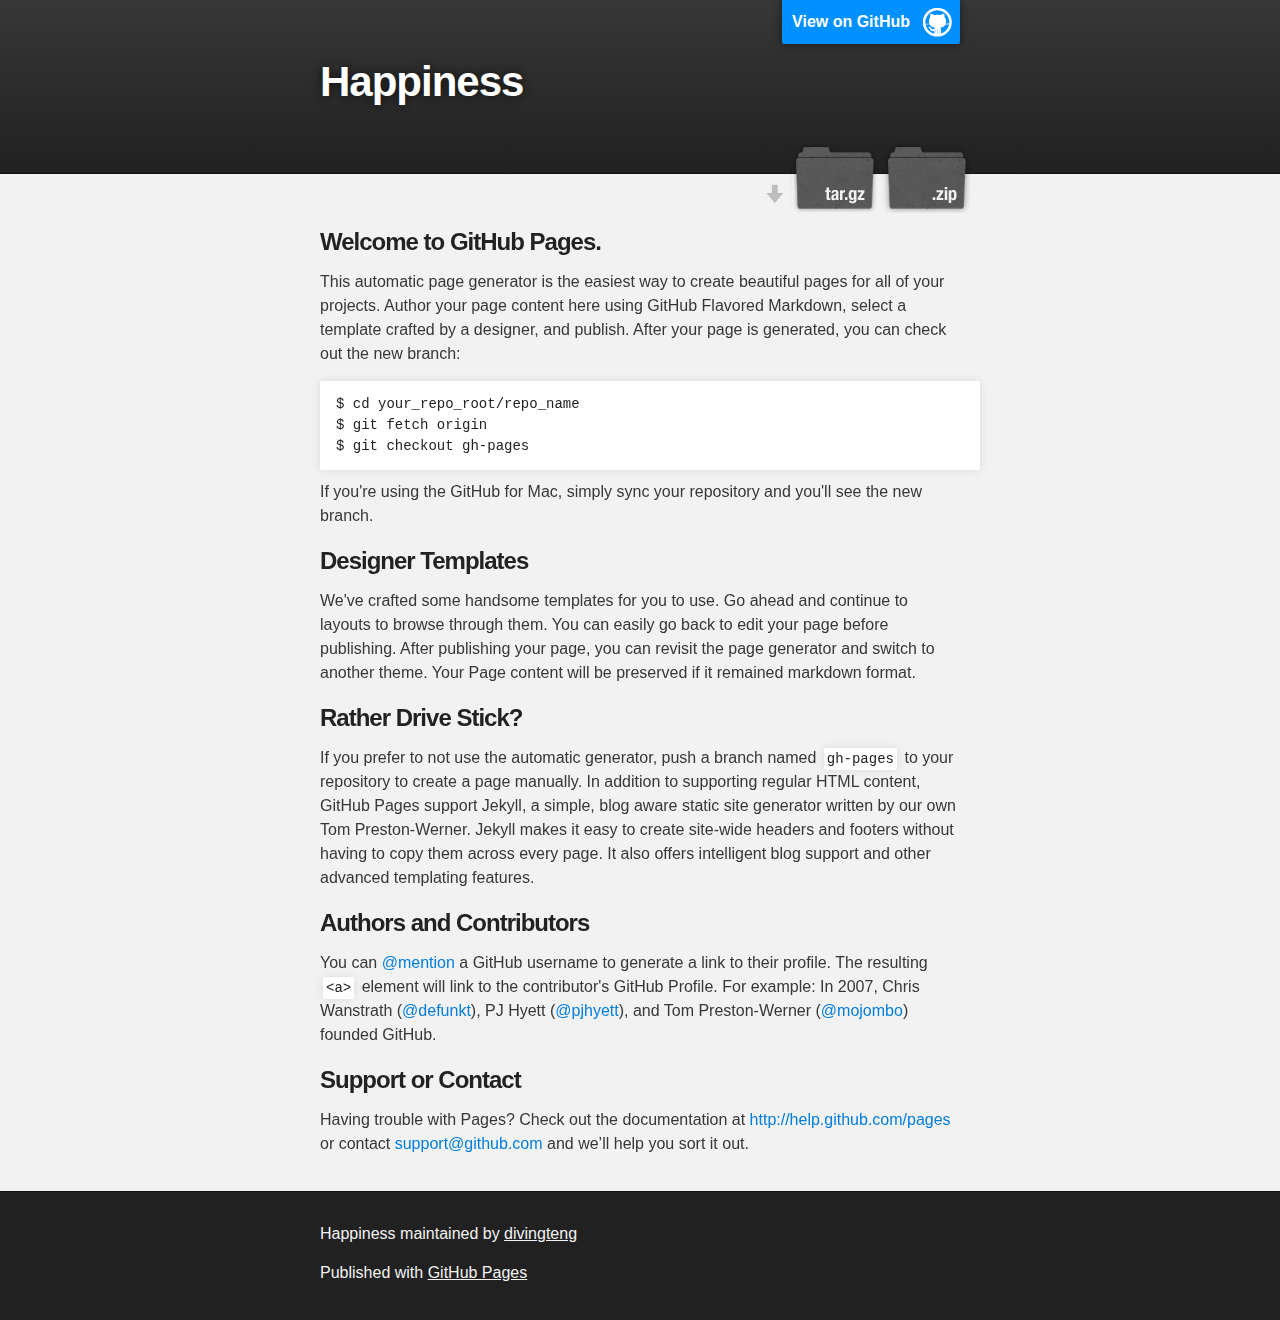
==== index.html @ d36e5a37 "Create gh-pages branch via GitHub" ====
<!DOCTYPE html>
<html>

  <head>
    <meta charset='utf-8' />
    <meta http-equiv="X-UA-Compatible" content="chrome=1" />
    <meta name="description" content="Happiness : " />

    <link rel="stylesheet" type="text/css" media="screen" href="stylesheets/stylesheet.css">

    <title>Happiness</title>
  </head>

  <body>

    <!-- HEADER -->
    <div id="header_wrap" class="outer">
        <header class="inner">
          <a id="forkme_banner" href="https://github.com/divingteng/happiness">View on GitHub</a>

          <h1 id="project_title">Happiness</h1>
          <h2 id="project_tagline"></h2>

            <section id="downloads">
              <a class="zip_download_link" href="https://github.com/divingteng/happiness/zipball/master">Download this project as a .zip file</a>
              <a class="tar_download_link" href="https://github.com/divingteng/happiness/tarball/master">Download this project as a tar.gz file</a>
            </section>
        </header>
    </div>

    <!-- MAIN CONTENT -->
    <div id="main_content_wrap" class="outer">
      <section id="main_content" class="inner">
        <h3>
<a name="welcome-to-github-pages" class="anchor" href="#welcome-to-github-pages"><span class="octicon octicon-link"></span></a>Welcome to GitHub Pages.</h3>

<p>This automatic page generator is the easiest way to create beautiful pages for all of your projects. Author your page content here using GitHub Flavored Markdown, select a template crafted by a designer, and publish. After your page is generated, you can check out the new branch:</p>

<pre><code>$ cd your_repo_root/repo_name
$ git fetch origin
$ git checkout gh-pages
</code></pre>

<p>If you're using the GitHub for Mac, simply sync your repository and you'll see the new branch.</p>

<h3>
<a name="designer-templates" class="anchor" href="#designer-templates"><span class="octicon octicon-link"></span></a>Designer Templates</h3>

<p>We've crafted some handsome templates for you to use. Go ahead and continue to layouts to browse through them. You can easily go back to edit your page before publishing. After publishing your page, you can revisit the page generator and switch to another theme. Your Page content will be preserved if it remained markdown format.</p>

<h3>
<a name="rather-drive-stick" class="anchor" href="#rather-drive-stick"><span class="octicon octicon-link"></span></a>Rather Drive Stick?</h3>

<p>If you prefer to not use the automatic generator, push a branch named <code>gh-pages</code> to your repository to create a page manually. In addition to supporting regular HTML content, GitHub Pages support Jekyll, a simple, blog aware static site generator written by our own Tom Preston-Werner. Jekyll makes it easy to create site-wide headers and footers without having to copy them across every page. It also offers intelligent blog support and other advanced templating features.</p>

<h3>
<a name="authors-and-contributors" class="anchor" href="#authors-and-contributors"><span class="octicon octicon-link"></span></a>Authors and Contributors</h3>

<p>You can <a href="https://github.com/blog/821" class="user-mention">@mention</a> a GitHub username to generate a link to their profile. The resulting <code>&lt;a&gt;</code> element will link to the contributor's GitHub Profile. For example: In 2007, Chris Wanstrath (<a href="https://github.com/defunkt" class="user-mention">@defunkt</a>), PJ Hyett (<a href="https://github.com/pjhyett" class="user-mention">@pjhyett</a>), and Tom Preston-Werner (<a href="https://github.com/mojombo" class="user-mention">@mojombo</a>) founded GitHub.</p>

<h3>
<a name="support-or-contact" class="anchor" href="#support-or-contact"><span class="octicon octicon-link"></span></a>Support or Contact</h3>

<p>Having trouble with Pages? Check out the documentation at <a href="http://help.github.com/pages">http://help.github.com/pages</a> or contact <a href="mailto:support@github.com">support@github.com</a> and we’ll help you sort it out.</p>
      </section>
    </div>

    <!-- FOOTER  -->
    <div id="footer_wrap" class="outer">
      <footer class="inner">
        <p class="copyright">Happiness maintained by <a href="https://github.com/divingteng">divingteng</a></p>
        <p>Published with <a href="http://pages.github.com">GitHub Pages</a></p>
      </footer>
    </div>

    

  </body>
</html>
---- stylesheets/stylesheet.css ----
/*******************************************************************************
Slate Theme for GitHub Pages
by Jason Costello, @jsncostello
*******************************************************************************/

@import url(pygment_trac.css);

/*******************************************************************************
MeyerWeb Reset
*******************************************************************************/

html, body, div, span, applet, object, iframe,
h1, h2, h3, h4, h5, h6, p, blockquote, pre,
a, abbr, acronym, address, big, cite, code,
del, dfn, em, img, ins, kbd, q, s, samp,
small, strike, strong, sub, sup, tt, var,
b, u, i, center,
dl, dt, dd, ol, ul, li,
fieldset, form, label, legend,
table, caption, tbody, tfoot, thead, tr, th, td,
article, aside, canvas, details, embed,
figure, figcaption, footer, header, hgroup,
menu, nav, output, ruby, section, summary,
time, mark, audio, video {
  margin: 0;
  padding: 0;
  border: 0;
  font: inherit;
  vertical-align: baseline;
}

/* HTML5 display-role reset for older browsers */
article, aside, details, figcaption, figure,
footer, header, hgroup, menu, nav, section {
  display: block;
}

ol, ul {
  list-style: none;
}

table {
  border-collapse: collapse;
  border-spacing: 0;
}

/*******************************************************************************
Theme Styles
*******************************************************************************/

body {
  box-sizing: border-box;
  color:#373737;
  background: #212121;
  font-size: 16px;
  font-family: 'Myriad Pro', Calibri, Helvetica, Arial, sans-serif;
  line-height: 1.5;
  -webkit-font-smoothing: antialiased;
}

h1, h2, h3, h4, h5, h6 {
  margin: 10px 0;
  font-weight: 700;
  color:#222222;
  font-family: 'Lucida Grande', 'Calibri', Helvetica, Arial, sans-serif;
  letter-spacing: -1px;
}

h1 {
  font-size: 36px;
  font-weight: 700;
}

h2 {
  padding-bottom: 10px;
  font-size: 32px;
  background: url('../images/bg_hr.png') repeat-x bottom;
}

h3 {
  font-size: 24px;
}

h4 {
  font-size: 21px;
}

h5 {
  font-size: 18px;
}

h6 {
  font-size: 16px;
}

p {
  margin: 10px 0 15px 0;
}

footer p {
  color: #f2f2f2;
}

a {
  text-decoration: none;
  color: #007edf;
  text-shadow: none;

  transition: color 0.5s ease;
  transition: text-shadow 0.5s ease;
  -webkit-transition: color 0.5s ease;
  -webkit-transition: text-shadow 0.5s ease;
  -moz-transition: color 0.5s ease;
  -moz-transition: text-shadow 0.5s ease;
  -o-transition: color 0.5s ease;
  -o-transition: text-shadow 0.5s ease;
  -ms-transition: color 0.5s ease;
  -ms-transition: text-shadow 0.5s ease;
}

a:hover, a:focus {text-decoration: underline;}

footer a {
  color: #F2F2F2;
  text-decoration: underline;
}

em {
  font-style: italic;
}

strong {
  font-weight: bold;
}

img {
  position: relative;
  margin: 0 auto;
  max-width: 739px;
  padding: 5px;
  margin: 10px 0 10px 0;
  border: 1px solid #ebebeb;

  box-shadow: 0 0 5px #ebebeb;
  -webkit-box-shadow: 0 0 5px #ebebeb;
  -moz-box-shadow: 0 0 5px #ebebeb;
  -o-box-shadow: 0 0 5px #ebebeb;
  -ms-box-shadow: 0 0 5px #ebebeb;
}

p img {
  display: inline;
  margin: 0;
  padding: 0;
  vertical-align: middle;
  text-align: center;
  border: none;
}

pre, code {
  width: 100%;
  color: #222;
  background-color: #fff;

  font-family: Monaco, "Bitstream Vera Sans Mono", "Lucida Console", Terminal, monospace;
  font-size: 14px;

  border-radius: 2px;
  -moz-border-radius: 2px;
  -webkit-border-radius: 2px;
}

pre {
  width: 100%;
  padding: 10px;
  box-shadow: 0 0 10px rgba(0,0,0,.1);
  overflow: auto;
}

code {
  padding: 3px;
  margin: 0 3px;
  box-shadow: 0 0 10px rgba(0,0,0,.1);
}

pre code {
  display: block;
  box-shadow: none;
}

blockquote {
  color: #666;
  margin-bottom: 20px;
  padding: 0 0 0 20px;
  border-left: 3px solid #bbb;
}


ul, ol, dl {
  margin-bottom: 15px
}

ul {
  list-style: inside;
  padding-left: 20px;
}

ol {
  list-style: decimal inside;
  padding-left: 20px;
}

dl dt {
  font-weight: bold;
}

dl dd {
  padding-left: 20px;
  font-style: italic;
}

dl p {
  padding-left: 20px;
  font-style: italic;
}

hr {
  height: 1px;
  margin-bottom: 5px;
  border: none;
  background: url('../images/bg_hr.png') repeat-x center;
}

table {
  border: 1px solid #373737;
  margin-bottom: 20px;
  text-align: left;
 }

th {
  font-family: 'Lucida Grande', 'Helvetica Neue', Helvetica, Arial, sans-serif;
  padding: 10px;
  background: #373737;
  color: #fff;
 }

td {
  padding: 10px;
  border: 1px solid #373737;
 }

form {
  background: #f2f2f2;
  padding: 20px;
}

/*******************************************************************************
Full-Width Styles
*******************************************************************************/

.outer {
  width: 100%;
}

.inner {
  position: relative;
  max-width: 640px;
  padding: 20px 10px;
  margin: 0 auto;
}

#forkme_banner {
  display: block;
  position: absolute;
  top:0;
  right: 10px;
  z-index: 10;
  padding: 10px 50px 10px 10px;
  color: #fff;
  background: url('../images/blacktocat.png') #0090ff no-repeat 95% 50%;
  font-weight: 700;
  box-shadow: 0 0 10px rgba(0,0,0,.5);
  border-bottom-left-radius: 2px;
  border-bottom-right-radius: 2px;
}

#header_wrap {
  background: #212121;
  background: -moz-linear-gradient(top, #373737, #212121);
  background: -webkit-linear-gradient(top, #373737, #212121);
  background: -ms-linear-gradient(top, #373737, #212121);
  background: -o-linear-gradient(top, #373737, #212121);
  background: linear-gradient(top, #373737, #212121);
}

#header_wrap .inner {
  padding: 50px 10px 30px 10px;
}

#project_title {
  margin: 0;
  color: #fff;
  font-size: 42px;
  font-weight: 700;
  text-shadow: #111 0px 0px 10px;
}

#project_tagline {
  color: #fff;
  font-size: 24px;
  font-weight: 300;
  background: none;
  text-shadow: #111 0px 0px 10px;
}

#downloads {
  position: absolute;
  width: 210px;
  z-index: 10;
  bottom: -40px;
  right: 0;
  height: 70px;
  background: url('../images/icon_download.png') no-repeat 0% 90%;
}

.zip_download_link {
  display: block;
  float: right;
  width: 90px;
  height:70px;
  text-indent: -5000px;
  overflow: hidden;
  background: url(../images/sprite_download.png) no-repeat bottom left;
}

.tar_download_link {
  display: block;
  float: right;
  width: 90px;
  height:70px;
  text-indent: -5000px;
  overflow: hidden;
  background: url(../images/sprite_download.png) no-repeat bottom right;
  margin-left: 10px;
}

.zip_download_link:hover {
  background: url(../images/sprite_download.png) no-repeat top left;
}

.tar_download_link:hover {
  background: url(../images/sprite_download.png) no-repeat top right;
}

#main_content_wrap {
  background: #f2f2f2;
  border-top: 1px solid #111;
  border-bottom: 1px solid #111;
}

#main_content {
  padding-top: 40px;
}

#footer_wrap {
  background: #212121;
}



/*******************************************************************************
Small Device Styles
*******************************************************************************/

@media screen and (max-width: 480px) {
  body {
    font-size:14px;
  }

  #downloads {
    display: none;
  }

  .inner {
    min-width: 320px;
    max-width: 480px;
  }

  #project_title {
  font-size: 32px;
  }

  h1 {
    font-size: 28px;
  }

  h2 {
    font-size: 24px;
  }

  h3 {
    font-size: 21px;
  }

  h4 {
    font-size: 18px;
  }

  h5 {
    font-size: 14px;
  }

  h6 {
    font-size: 12px;
  }

  code, pre {
    min-width: 320px;
    max-width: 480px;
    font-size: 11px;
  }

}
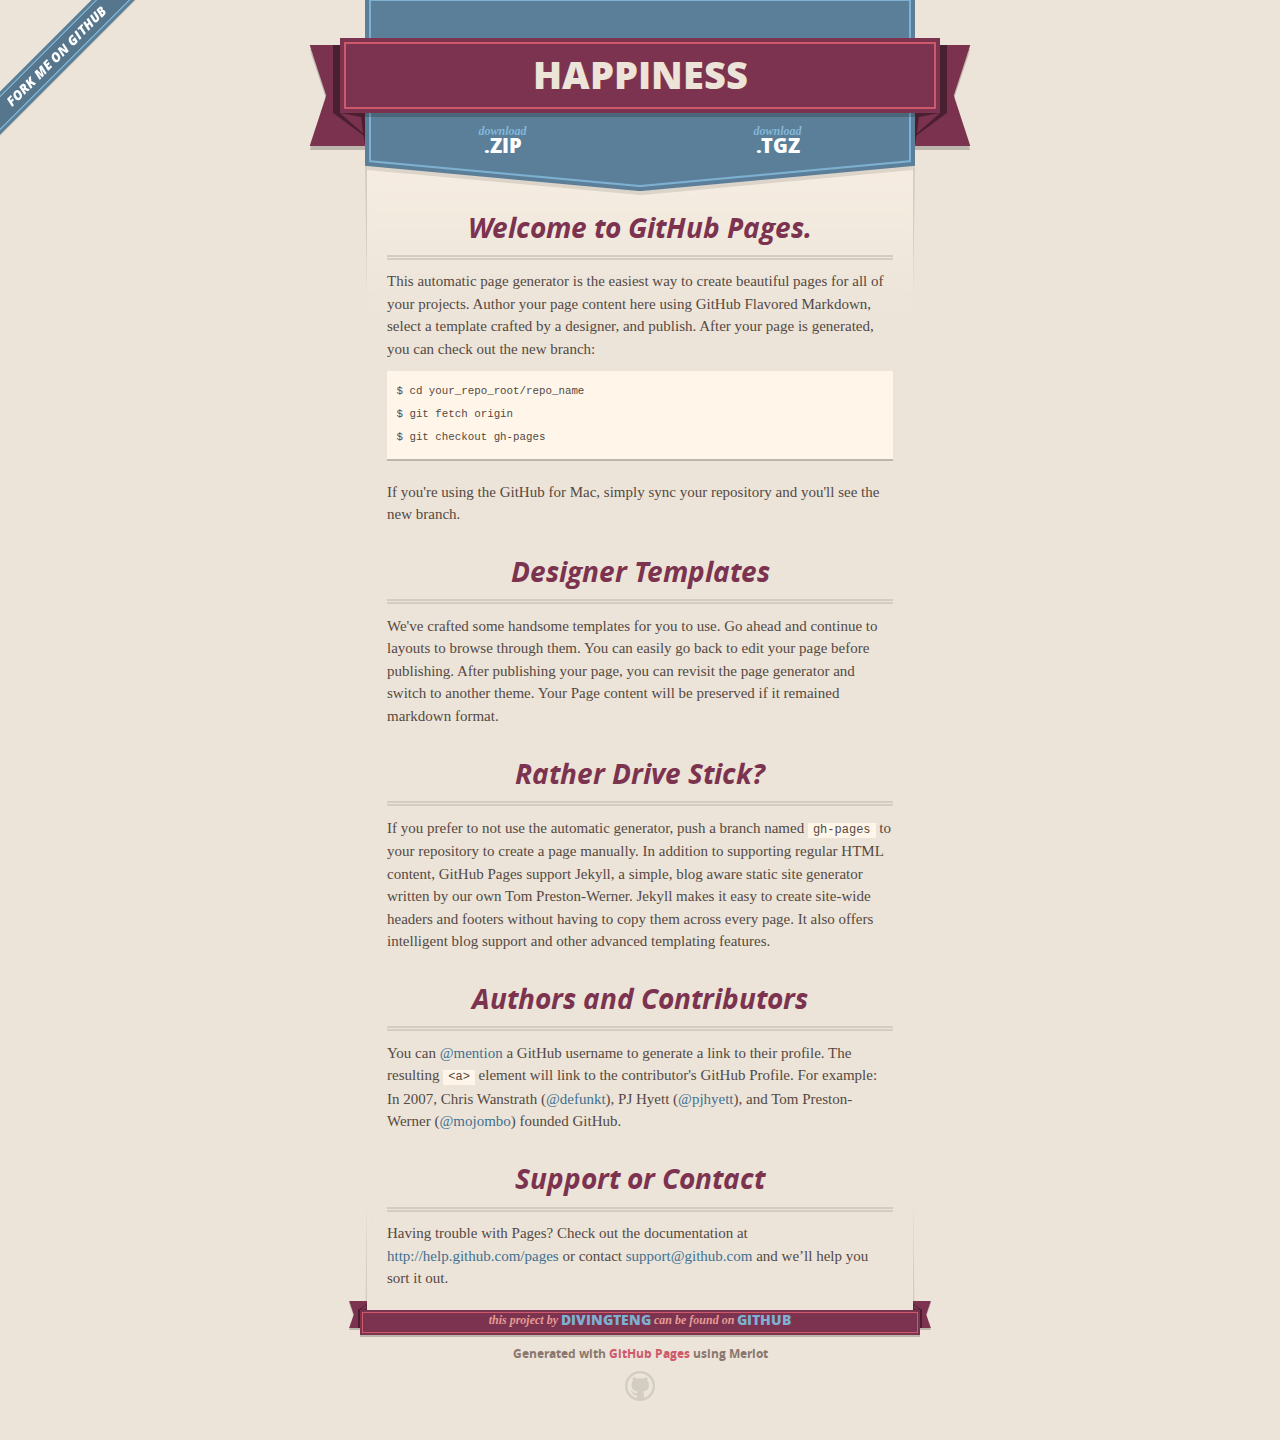
==== commit 4b1b6373: "Create gh-pages branch via GitHub" ====
--- a/index.html
+++ b/index.html
@@ -1,36 +1,51 @@
 <!DOCTYPE html>
 <html>
+  <head>
+    <meta charset='utf-8'>
+    <meta http-equiv="X-UA-Compatible" content="chrome=1">
+    <meta name="viewport" content="width=640" />
 
-  <head>
-    <meta charset='utf-8' />
-    <meta http-equiv="X-UA-Compatible" content="chrome=1" />
-    <meta name="description" content="Happiness : " />
+    <link rel="stylesheet" href="stylesheets/core.css" media="screen"/>
+    <link rel="stylesheet" href="stylesheets/mobile.css" media="handheld, only screen and (max-device-width:640px)"/>
+    <link rel="stylesheet" href="stylesheets/pygment_trac.css"/>
 
-    <link rel="stylesheet" type="text/css" media="screen" href="stylesheets/stylesheet.css">
-
-    <title>Happiness</title>
+    <script type="text/javascript" src="javascripts/modernizr.js"></script>
+    <script type="text/javascript" src="https://ajax.googleapis.com/ajax/libs/jquery/1.7.1/jquery.min.js"></script>
+    <script type="text/javascript" src="javascripts/headsmart.min.js"></script>
+    <script type="text/javascript">
+      $(document).ready(function () {
+        $('#main_content').headsmart()
+      })
+    </script>
+    <title>Happiness by divingteng</title>
   </head>
 
   <body>
+    <a id="forkme_banner" href="https://github.com/divingteng/happiness">View on GitHub</a>
+    <div class="shell">
 
-    <!-- HEADER -->
-    <div id="header_wrap" class="outer">
-        <header class="inner">
-          <a id="forkme_banner" href="https://github.com/divingteng/happiness">View on GitHub</a>
+      <header>
+        <span class="ribbon-outer">
+          <span class="ribbon-inner">
+            <h1>Happiness</h1>
+            <h2></h2>
+          </span>
+          <span class="left-tail"></span>
+          <span class="right-tail"></span>
+        </span>
+      </header>
 
-          <h1 id="project_title">Happiness</h1>
-          <h2 id="project_tagline"></h2>
+      <section id="downloads">
+        <span class="inner">
+          <a href="https://github.com/divingteng/happiness/zipball/master" class="zip"><em>download</em> .ZIP</a><a href="https://github.com/divingteng/happiness/tarball/master" class="tgz"><em>download</em> .TGZ</a>
+        </span>
+      </section>
 
-            <section id="downloads">
-              <a class="zip_download_link" href="https://github.com/divingteng/happiness/zipball/master">Download this project as a .zip file</a>
-              <a class="tar_download_link" href="https://github.com/divingteng/happiness/tarball/master">Download this project as a tar.gz file</a>
-            </section>
-        </header>
-    </div>
 
-    <!-- MAIN CONTENT -->
-    <div id="main_content_wrap" class="outer">
-      <section id="main_content" class="inner">
+      <span class="banner-fix"></span>
+
+
+      <section id="main_content">
         <h3>
 <a name="welcome-to-github-pages" class="anchor" href="#welcome-to-github-pages"><span class="octicon octicon-link"></span></a>Welcome to GitHub Pages.</h3>
 
@@ -63,17 +78,21 @@
 
 <p>Having trouble with Pages? Check out the documentation at <a href="http://help.github.com/pages">http://help.github.com/pages</a> or contact <a href="mailto:support@github.com">support@github.com</a> and we’ll help you sort it out.</p>
       </section>
-    </div>
 
-    <!-- FOOTER  -->
-    <div id="footer_wrap" class="outer">
-      <footer class="inner">
-        <p class="copyright">Happiness maintained by <a href="https://github.com/divingteng">divingteng</a></p>
-        <p>Published with <a href="http://pages.github.com">GitHub Pages</a></p>
+      <footer>
+        <span class="ribbon-outer">
+          <span class="ribbon-inner">
+            <p>this project by <a href="https://github.com/divingteng">divingteng</a> can be found on <a href="https://github.com/divingteng/happiness">GitHub</a></p>
+          </span>
+          <span class="left-tail"></span>
+          <span class="right-tail"></span>
+        </span>
+        <p>Generated with <a href="http://pages.github.com">GitHub Pages</a> using Merlot</p>
+        <span class="octocat"></span>
       </footer>
+
     </div>
 
     
-
   </body>
 </html>
--- a/stylesheets/core.css
+++ b/stylesheets/core.css
@@ -0,0 +1,3 @@
+@import url("screen.css");
+@import url("non-screen.css") handheld;
+@import url("non-screen.css") only screen and (max-device-width:640px);--- a/stylesheets/mobile.css
+++ b/stylesheets/mobile.css
@@ -0,0 +1,510 @@
+/* Generated by Font Squirrel (http://www.fontsquirrel.com) on February 9, 2012 */
+
+
+@font-face {
+  font-family: 'Open Sans';
+  src: url('../fonts/opensans-regular-webfont.eot');
+  src: url('../fonts/opensans-regular-webfont.eot?#iefix') format('embedded-opentype'),
+       url('../fonts/opensans-regular-webfont.woff') format('woff'),
+       url('../fonts/opensans-regular-webfont.ttf') format('truetype'),
+       url('../fonts/opensans-regular-webfont.svg#OpenSansRegular') format('svg');
+  font-weight: normal;
+  font-style: normal;
+}
+
+@font-face {
+  font-family: 'Open Sans';
+  src: url('../fonts/opensans-italic-webfont.eot');
+  src: url('../fonts/opensans-italic-webfont.eot?#iefix') format('embedded-opentype'),
+       url('../fonts/opensans-italic-webfont.woff') format('woff'),
+       url('../fonts/opensans-italic-webfont.ttf') format('truetype'),
+       url('../fonts/opensans-italic-webfont.svg#OpenSansItalic') format('svg');
+  font-weight: normal;
+  font-style: italic;
+}
+
+@font-face {
+  font-family: 'Open Sans';
+  src: url('../fonts/opensans-bold-webfont.eot');
+  src: url('../fonts/opensans-bold-webfont.eot?#iefix') format('embedded-opentype'),
+       url('../fonts/opensans-bold-webfont.woff') format('woff'),
+       url('../fonts/opensans-bold-webfont.ttf') format('truetype'),
+       url('../fonts/opensans-bold-webfont.svg#OpenSansBold') format('svg');
+  font-weight: bold;
+  font-style: normal;
+}
+
+@font-face {
+  font-family: 'Open Sans';
+  src: url('../fonts/opensans-bolditalic-webfont.eot');
+  src: url('../fonts/opensans-bolditalic-webfont.eot?#iefix') format('embedded-opentype'),
+       url('../fonts/opensans-bolditalic-webfont.woff') format('woff'),
+       url('../fonts/opensans-bolditalic-webfont.ttf') format('truetype'),
+       url('../fonts/opensans-bolditalic-webfont.svg#OpenSansBoldItalic') format('svg');
+  font-weight: bold;
+  font-style: italic;
+}
+
+@font-face {
+  font-family: 'Open Sans';
+  src: url('../fonts/opensans-extrabold-webfont.eot');
+  src: url('../fonts/opensans-extrabold-webfont.eot?#iefix') format('embedded-opentype'),
+       url('../fonts/opensans-extrabold-webfont.woff') format('woff'),
+       url('../fonts/opensans-extrabold-webfont.ttf') format('truetype'),
+       url('../fonts/opensans-extrabold-webfont.svg#OpenSansExtrabold') format('svg');
+  font-weight: bolder;
+  font-style: normal;
+}
+
+
+/* http://meyerweb.com/eric/tools/css/reset/ 
+   v2.0 | 20110126
+   License: none (public domain)
+*/
+
+html, body, div, span, applet, object, iframe,
+h1, h2, h3, h4, h5, h6, p, blockquote, pre,
+a, abbr, acronym, address, big, cite, code,
+del, dfn, em, img, ins, kbd, q, s, samp,
+small, strike, strong, sub, sup, tt, var,
+b, u, i, center,
+dl, dt, dd, ol, ul, li,
+fieldset, form, label, legend,
+table, caption, tbody, tfoot, thead, tr, th, td,
+article, aside, canvas, details, embed, 
+figure, figcaption, footer, header, hgroup, 
+menu, nav, output, ruby, section, summary,
+time, mark, audio, video {
+  margin: 0;
+  padding: 0;
+  border: 0;
+  font-size: 100%;
+  font: inherit;
+  vertical-align: baseline;
+}
+/* HTML5 display-role reset for older browsers */
+article, aside, details, figcaption, figure, 
+footer, header, hgroup, menu, nav, section {
+  display: block;
+}
+body {
+  line-height: 1;
+}
+ol, ul {
+  list-style: none;
+}
+blockquote, q {
+  quotes: none;
+}
+blockquote:before, blockquote:after,
+q:before, q:after {
+  content: '';
+  content: none;
+}
+table {
+  border-collapse: collapse;
+  border-spacing: 0;
+}
+
+header, footer, section {
+  display: block;
+  position: relative;
+}
+
+/* STYLES */
+
+div.shell {
+  display: block;
+  width: 640px;
+  margin: 0 auto;
+}
+
+a#forkme_banner {
+  display: none;
+}
+
+/* header */
+
+header {
+  position: relative;
+  z-index: 2;
+  margin: 0;
+  max-width: 640px;
+  top: 51px;
+}
+
+header span.ribbon-inner {
+  position: relative;
+  display: block;
+  background-color: #cd596b;
+  border: 8px solid #7c334f;
+  padding: 6px;
+  z-index: 1;
+}
+
+header span.left-tail, header span.right-tail {
+  position: relative;
+  display: block;
+  width: 19px;
+  height: 10px;
+  background: transparent url(../images/ribbon-tail-sprite-2x.png) 0 0 no-repeat;
+  position: absolute;
+  bottom: -10px;
+  z-index: 0;
+}
+
+header span.left-tail {
+  background-position: 0 0;
+  left: 0;
+}
+
+header span.right-tail {
+  background-position: -19px 0;
+  right: 0;
+}
+
+header h1 {
+  background-color: #7c334f;
+  font-size: 2em;
+  font-weight: bolder;
+  font-style: normal;
+  text-transform: uppercase;
+  color: #ece4d8;
+  text-align: center;
+  line-height:1;  
+  padding: 14px 20px 0;
+}
+
+header h2 {
+  background-color: #7c334f;
+  font: bold italic .85em/1.5 Georgia, Times, “Times New Roman”, serif;
+  color: #e69b95;
+  padding-bottom: 14px;
+  margin-top: -3px;
+  text-align: center;
+}
+
+section#downloads {
+  position: relative;
+  display: block;
+  height: 171px;
+  width: 602px;
+  padding-bottom: 150px;
+  margin: 51px auto -250px;
+  z-index: 1;
+  background: transparent url(../images/shield.png) center 0 no-repeat;
+}
+
+section#downloads a {
+  display: none;
+}
+
+span.banner-fix {
+  background: transparent url(../images/shield-fallback.png) center top no-repeat;
+  display: block;
+  height: 31px;
+  position: absolute;
+  width: 640px;
+  top: 20px;
+
+}
+
+section#main_content {
+  z-index: 2;
+  padding: 20px 40px 0;
+  min-height:185px;
+}
+
+/* footer */
+
+footer {
+  background: none;
+  padding-top: 104px;
+  margin: -94px auto 40px;
+  max-width:640px;
+  text-align: center;
+}
+
+footer span.ribbon-outer {
+  display: block;
+  position: relative;
+  border-bottom: 2px solid #bdb6ad;
+}
+
+footer span.ribbon-inner {
+  position: relative;
+  display: block;
+  background-color: #cd596b;
+  border: 8px solid #7c334f;
+  padding: 6px;
+  z-index: 1;
+}
+
+footer p {
+  font-family: 'Open Sans', sans-serif;
+  font-weight: bold;
+  font-size: .6em;
+  color: #8b786f;
+}
+
+footer a {
+  color: #cd596b;
+}
+
+footer span.ribbon-inner p {
+  background-color: #7c334f;
+  margin: 0;
+  color: #e69b95;
+  font: bold italic 22px/1 Georgia, Times, “Times New Roman”, serif;
+  height: auto;
+  line-height: 1.1;
+  padding: 20px 0px 10px;
+}
+
+footer span.ribbon-inner a {
+  display: block;
+  position: relative;
+  bottom: 0;
+  color: #7eb0d2;
+  font-family: 'Open Sans', sans-serif;
+  text-transform: uppercase;
+  font-style: normal;
+  font-weight: bolder;
+  font-size: 38px;
+  padding-bottom: 10px;
+}
+
+footer span.ribbon-inner a:hover {
+  color: #7eb0d2;
+}
+
+footer span.left-tail, footer span.right-tail {
+  position: relative;
+  display: block;
+  width: 23px;
+  height: 126px;
+  background: transparent url(../images/small-ribbon-tail-sprite-2x.png) 0 0 no-repeat;
+  position: absolute;
+  top: -126px;
+  z-index: 0;
+}
+
+footer span.left-tail {
+  background-position: 0 0;
+  left: 0;
+}
+
+footer span.right-tail {
+  background-position: -23px 0;
+  right: 0;
+}
+
+footer span.octocat {
+  background: transparent url(../images/octocat-2x.png) 0 0 no-repeat;
+  display: block;
+  width: 60px;
+  height: 60px;
+  margin: 20px auto 0;}
+
+/* content */
+
+body {
+  background: #ece4d8;
+  font: normal normal 30px/1.5 Georgia, Palatino,” Palatino Linotype”, Times, “Times New Roman”, serif;
+  color: #544943;
+  -webkit-font-smoothing: antialiased;
+}
+
+a, a:hover {
+  color: #417090;
+}
+
+a {
+  text-decoration: none;
+}
+
+a:hover {
+  text-decoration: underline;
+}
+
+h1,h2,h3,h4,h5,h6 {
+  font-family: 'Open Sans', sans-serif;
+  font-weight: bold;
+}
+
+p {
+  margin: .7em 0 0;
+}
+
+strong {
+  font-weight: bold;
+}
+
+em {
+  font-style: italic;
+}
+
+ol {
+  margin: .7em 0;
+  list-style-type: decimal;
+  padding-left: 1.35em;
+}
+
+ul {
+  margin: .7em 0;
+  padding-left: 1.35em;
+}
+
+ul li {
+  padding-left: 20px;
+  background: transparent url(../images/chevron-2x.png) left 15px no-repeat;
+}
+
+blockquote {
+  font-family: 'Open Sans', sans-serif;
+  margin: 20px 0;
+  color: #8b786f;
+  padding-left: 1.35em;
+  background: transparent url('../images/blockquote-gfx-2x.png') 0 8px no-repeat;
+}
+
+img {
+  -webkit-box-shadow: 0px 4px 0px #bdb6ad;
+  -moz-box-shadow: 0px 4px 0px #bdb6ad;
+  box-shadow: 0px 4px 0px #bdb6ad;
+  border: 4px solid #fff6e9;
+  max-width: 556px;
+}
+
+hr {
+  border: none;
+  outline: none;
+  height: 42px;
+  background: transparent url('../images/hr-2x.jpg') center center repeat-x;
+  margin: 0 0 20px;
+}
+
+code {
+  background: #fff6e9;
+  font: normal normal .9em/1.7 "Lucida Sans Typewriter", "Lucida Console", Monaco, "Bitstream Vera Sans Mono", monospace;
+  padding: 0 5px 1px;
+}
+
+pre {
+  margin: 10px 0 20px;
+  padding: .7em;
+  background: #fff6e9;
+  border-bottom: 4px solid #bdb6ad;
+  font: normal normal .9em/1.7 "Lucida Sans Typewriter", "Lucida Console", Monaco, "Bitstream Vera Sans Mono", monospace;
+  overflow: auto;
+}
+
+table {
+  background: #fff6e9;
+  display: table;
+  width: 100%;
+  border-collapse: separate;
+  border-bottom: 4px solid #bdb6ad;
+  margin: 10px 0;
+}
+
+tr {
+  display: table-row;
+}
+
+th {
+  display: table-cell;
+  padding: 2px 10px;
+  border: solid #ece4d8;
+  border-width: 0 4px 4px 0;
+  color: #cd596b;
+  font-family: 'Open Sans', sans-serif;
+  font-weight: bold;
+  font-size: .85em;
+}
+
+td {
+  display: table-cell;
+  padding: 0 .7em;
+  border: solid #ece4d8;
+  border-width: 0 4px 4px 0;
+}
+
+td:last-child, th:last-child {
+  border-right: none;
+}
+
+tr:last-child td {
+  border-bottom: none;
+}
+
+dl {
+  margin: .7em 0 20px;
+}
+
+dt {
+  font-family: 'Open Sans', sans-serif;
+  font-weight: bold;
+}
+
+dd {
+  padding-left: 1.35em;
+}
+
+dd p:first-child {
+  margin-top: 0;
+}
+
+/* Content based headers */
+
+#main_content > .header-level-1:first-child,
+#main_content > .header-level-2:first-child,
+#main_content > .header-level-3:first-child,
+#main_content > .header-level-4:first-child,
+#main_content > .header-level-5:first-child,
+#main_content > .header-level-6:first-child {
+  margin-top: 0;
+}
+
+.header-level-1 {
+  font-size: 1.85em;
+  border-bottom: .2em double #d3ccc1;
+  color: #7c334f;
+  text-align: center;
+  font-style: italic;
+  margin: 1.1em 0 .38em;
+  line-height: 1.2;
+  padding-bottom: 10px
+}
+
+.header-level-2 {
+  font-size: 1.58em;
+  color: #7c334f;
+  margin: .95em 0 .5em;
+  border-bottom: .1em solid #D3CCC1;
+  line-height: 1.2;
+  padding-bottom: 10px
+}
+
+.header-level-3 {
+  margin: 20px 0 10px;
+  font-size: 1.45em;
+}
+
+.header-level-4 {
+  margin: .6em 0;
+  font-size: 1.2em;
+  color: #cd596b;
+}
+
+.header-level-5 {
+  margin: .7em 0;
+  font-size: 1em;
+  color: #8b786f;
+}
+
+.header-level-6 {
+  margin: .8em 0;
+  font-size: .85em;
+  font-style: italic;
+}--- a/stylesheets/pygment_trac.css
+++ b/stylesheets/pygment_trac.css
@@ -0,0 +1,69 @@
+.highlight  { background: #ffffff; }
+.highlight .c { color: #999988; font-style: italic } /* Comment */
+.highlight .err { color: #a61717; background-color: #e3d2d2 } /* Error */
+.highlight .k { font-weight: bold } /* Keyword */
+.highlight .o { font-weight: bold } /* Operator */
+.highlight .cm { color: #999988; font-style: italic } /* Comment.Multiline */
+.highlight .cp { color: #999999; font-weight: bold } /* Comment.Preproc */
+.highlight .c1 { color: #999988; font-style: italic } /* Comment.Single */
+.highlight .cs { color: #999999; font-weight: bold; font-style: italic } /* Comment.Special */
+.highlight .gd { color: #000000; background-color: #ffdddd } /* Generic.Deleted */
+.highlight .gd .x { color: #000000; background-color: #ffaaaa } /* Generic.Deleted.Specific */
+.highlight .ge { font-style: italic } /* Generic.Emph */
+.highlight .gr { color: #aa0000 } /* Generic.Error */
+.highlight .gh { color: #999999 } /* Generic.Heading */
+.highlight .gi { color: #000000; background-color: #ddffdd } /* Generic.Inserted */
+.highlight .gi .x { color: #000000; background-color: #aaffaa } /* Generic.Inserted.Specific */
+.highlight .go { color: #888888 } /* Generic.Output */
+.highlight .gp { color: #555555 } /* Generic.Prompt */
+.highlight .gs { font-weight: bold } /* Generic.Strong */
+.highlight .gu { color: #800080; font-weight: bold; } /* Generic.Subheading */
+.highlight .gt { color: #aa0000 } /* Generic.Traceback */
+.highlight .kc { font-weight: bold } /* Keyword.Constant */
+.highlight .kd { font-weight: bold } /* Keyword.Declaration */
+.highlight .kn { font-weight: bold } /* Keyword.Namespace */
+.highlight .kp { font-weight: bold } /* Keyword.Pseudo */
+.highlight .kr { font-weight: bold } /* Keyword.Reserved */
+.highlight .kt { color: #445588; font-weight: bold } /* Keyword.Type */
+.highlight .m { color: #009999 } /* Literal.Number */
+.highlight .s { color: #d14 } /* Literal.String */
+.highlight .na { color: #008080 } /* Name.Attribute */
+.highlight .nb { color: #0086B3 } /* Name.Builtin */
+.highlight .nc { color: #445588; font-weight: bold } /* Name.Class */
+.highlight .no { color: #008080 } /* Name.Constant */
+.highlight .ni { color: #800080 } /* Name.Entity */
+.highlight .ne { color: #990000; font-weight: bold } /* Name.Exception */
+.highlight .nf { color: #990000; font-weight: bold } /* Name.Function */
+.highlight .nn { color: #555555 } /* Name.Namespace */
+.highlight .nt { color: #000080 } /* Name.Tag */
+.highlight .nv { color: #008080 } /* Name.Variable */
+.highlight .ow { font-weight: bold } /* Operator.Word */
+.highlight .w { color: #bbbbbb } /* Text.Whitespace */
+.highlight .mf { color: #009999 } /* Literal.Number.Float */
+.highlight .mh { color: #009999 } /* Literal.Number.Hex */
+.highlight .mi { color: #009999 } /* Literal.Number.Integer */
+.highlight .mo { color: #009999 } /* Literal.Number.Oct */
+.highlight .sb { color: #d14 } /* Literal.String.Backtick */
+.highlight .sc { color: #d14 } /* Literal.String.Char */
+.highlight .sd { color: #d14 } /* Literal.String.Doc */
+.highlight .s2 { color: #d14 } /* Literal.String.Double */
+.highlight .se { color: #d14 } /* Literal.String.Escape */
+.highlight .sh { color: #d14 } /* Literal.String.Heredoc */
+.highlight .si { color: #d14 } /* Literal.String.Interpol */
+.highlight .sx { color: #d14 } /* Literal.String.Other */
+.highlight .sr { color: #009926 } /* Literal.String.Regex */
+.highlight .s1 { color: #d14 } /* Literal.String.Single */
+.highlight .ss { color: #990073 } /* Literal.String.Symbol */
+.highlight .bp { color: #999999 } /* Name.Builtin.Pseudo */
+.highlight .vc { color: #008080 } /* Name.Variable.Class */
+.highlight .vg { color: #008080 } /* Name.Variable.Global */
+.highlight .vi { color: #008080 } /* Name.Variable.Instance */
+.highlight .il { color: #009999 } /* Literal.Number.Integer.Long */
+
+.type-csharp .highlight .k { color: #0000FF }
+.type-csharp .highlight .kt { color: #0000FF }
+.type-csharp .highlight .nf { color: #000000; font-weight: normal }
+.type-csharp .highlight .nc { color: #2B91AF }
+.type-csharp .highlight .nn { color: #000000 }
+.type-csharp .highlight .s { color: #A31515 }
+.type-csharp .highlight .sc { color: #A31515 }
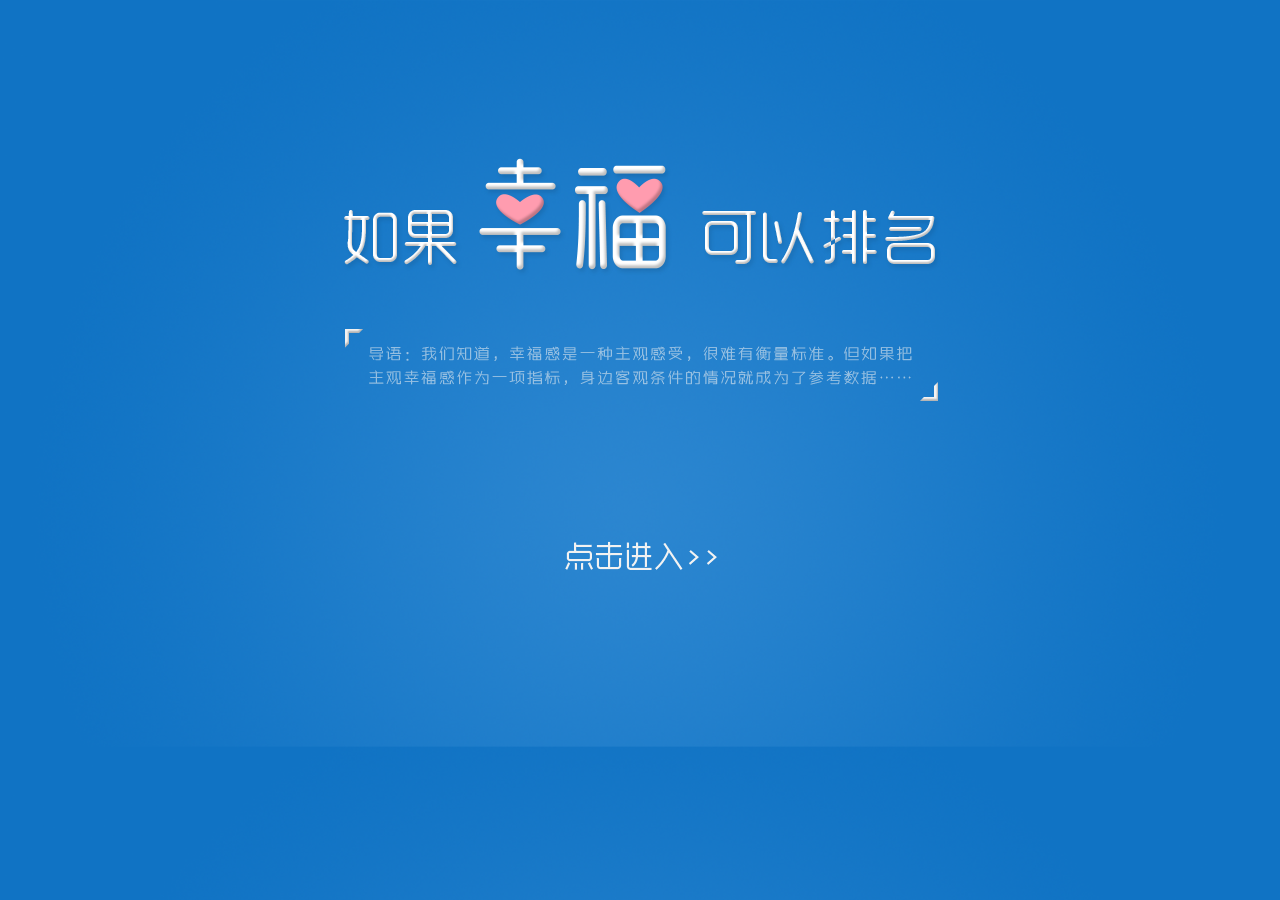
==== commit 9372bab4: "init commit" ====
--- a/index.html
+++ b/index.html
@@ -1,98 +1,18 @@
-<!DOCTYPE html>
-<html>
-  <head>
-    <meta charset='utf-8'>
-    <meta http-equiv="X-UA-Compatible" content="chrome=1">
-    <meta name="viewport" content="width=640" />
-
-    <link rel="stylesheet" href="stylesheets/core.css" media="screen"/>
-    <link rel="stylesheet" href="stylesheets/mobile.css" media="handheld, only screen and (max-device-width:640px)"/>
-    <link rel="stylesheet" href="stylesheets/pygment_trac.css"/>
-
-    <script type="text/javascript" src="javascripts/modernizr.js"></script>
-    <script type="text/javascript" src="https://ajax.googleapis.com/ajax/libs/jquery/1.7.1/jquery.min.js"></script>
-    <script type="text/javascript" src="javascripts/headsmart.min.js"></script>
-    <script type="text/javascript">
-      $(document).ready(function () {
-        $('#main_content').headsmart()
-      })
-    </script>
-    <title>Happiness by divingteng</title>
-  </head>
-
-  <body>
-    <a id="forkme_banner" href="https://github.com/divingteng/happiness">View on GitHub</a>
-    <div class="shell">
-
-      <header>
-        <span class="ribbon-outer">
-          <span class="ribbon-inner">
-            <h1>Happiness</h1>
-            <h2></h2>
-          </span>
-          <span class="left-tail"></span>
-          <span class="right-tail"></span>
-        </span>
-      </header>
-
-      <section id="downloads">
-        <span class="inner">
-          <a href="https://github.com/divingteng/happiness/zipball/master" class="zip"><em>download</em> .ZIP</a><a href="https://github.com/divingteng/happiness/tarball/master" class="tgz"><em>download</em> .TGZ</a>
-        </span>
-      </section>
-
-
-      <span class="banner-fix"></span>
-
-
-      <section id="main_content">
-        <h3>
-<a name="welcome-to-github-pages" class="anchor" href="#welcome-to-github-pages"><span class="octicon octicon-link"></span></a>Welcome to GitHub Pages.</h3>
-
-<p>This automatic page generator is the easiest way to create beautiful pages for all of your projects. Author your page content here using GitHub Flavored Markdown, select a template crafted by a designer, and publish. After your page is generated, you can check out the new branch:</p>
-
-<pre><code>$ cd your_repo_root/repo_name
-$ git fetch origin
-$ git checkout gh-pages
-</code></pre>
-
-<p>If you're using the GitHub for Mac, simply sync your repository and you'll see the new branch.</p>
-
-<h3>
-<a name="designer-templates" class="anchor" href="#designer-templates"><span class="octicon octicon-link"></span></a>Designer Templates</h3>
-
-<p>We've crafted some handsome templates for you to use. Go ahead and continue to layouts to browse through them. You can easily go back to edit your page before publishing. After publishing your page, you can revisit the page generator and switch to another theme. Your Page content will be preserved if it remained markdown format.</p>
-
-<h3>
-<a name="rather-drive-stick" class="anchor" href="#rather-drive-stick"><span class="octicon octicon-link"></span></a>Rather Drive Stick?</h3>
-
-<p>If you prefer to not use the automatic generator, push a branch named <code>gh-pages</code> to your repository to create a page manually. In addition to supporting regular HTML content, GitHub Pages support Jekyll, a simple, blog aware static site generator written by our own Tom Preston-Werner. Jekyll makes it easy to create site-wide headers and footers without having to copy them across every page. It also offers intelligent blog support and other advanced templating features.</p>
-
-<h3>
-<a name="authors-and-contributors" class="anchor" href="#authors-and-contributors"><span class="octicon octicon-link"></span></a>Authors and Contributors</h3>
-
-<p>You can <a href="https://github.com/blog/821" class="user-mention">@mention</a> a GitHub username to generate a link to their profile. The resulting <code>&lt;a&gt;</code> element will link to the contributor's GitHub Profile. For example: In 2007, Chris Wanstrath (<a href="https://github.com/defunkt" class="user-mention">@defunkt</a>), PJ Hyett (<a href="https://github.com/pjhyett" class="user-mention">@pjhyett</a>), and Tom Preston-Werner (<a href="https://github.com/mojombo" class="user-mention">@mojombo</a>) founded GitHub.</p>
-
-<h3>
-<a name="support-or-contact" class="anchor" href="#support-or-contact"><span class="octicon octicon-link"></span></a>Support or Contact</h3>
-
-<p>Having trouble with Pages? Check out the documentation at <a href="http://help.github.com/pages">http://help.github.com/pages</a> or contact <a href="mailto:support@github.com">support@github.com</a> and we’ll help you sort it out.</p>
-      </section>
-
-      <footer>
-        <span class="ribbon-outer">
-          <span class="ribbon-inner">
-            <p>this project by <a href="https://github.com/divingteng">divingteng</a> can be found on <a href="https://github.com/divingteng/happiness">GitHub</a></p>
-          </span>
-          <span class="left-tail"></span>
-          <span class="right-tail"></span>
-        </span>
-        <p>Generated with <a href="http://pages.github.com">GitHub Pages</a> using Merlot</p>
-        <span class="octocat"></span>
-      </footer>
-
+<!doctype html>
+<html lang="en">
+<head>
+  <meta charset="UTF-8">
+  <title>Document</title>
+  <link rel="stylesheet" href="style/style.css" type="text/css" media="all" />
+</head>
+<body>
+  <div id="container">
+    <div class="title">
+      <div class="icon1"></div>
+      <div class="icon2"></div>
     </div>
-
-    
-  </body>
+    <div class="quote"></div>
+    <a class="enter" href="main.html"></a>
+  </div>
+</body>
 </html>
--- a/style/style.css
+++ b/style/style.css
@@ -0,0 +1,67 @@
+.bg {
+  background: #ccc;
+}
+.b {
+  border: 1px solid red;
+}
+.active {
+  opacity: 1.0!important;
+}
+.inactive {
+  opacity: 0.1!important;
+}
+.bg2 {
+  background: #999;
+}
+.visible {
+  display: block!important;
+}
+.invisible {
+  display: none;
+}
+body {
+  background: url(../images/welbg.png);
+  background-size: 100%;
+  text-align: center;
+}
+/* page_1 */
+#container {
+  margin: 0 auto;
+  width: 960px;
+  height: 500px;
+  text-align: center;
+  margin-top: 150px;
+}
+#container .title {
+  width: 623px;
+  height: 79px;
+  margin: 0 auto;
+  position: relative;
+}
+#container .title .icon1 {
+  width: 623px;
+  height: 79px;
+  position: absolute;
+  background: url(../images/if.png) no-repeat;
+  top: 49px;
+}
+#container .title .icon2 {
+  width: 202px;
+  height: 134px;
+  position: absolute;
+  background: url(../images/xingfu.png) no-repeat;
+  left: 150px;
+}
+#container .quote {
+  width: 601px;
+  height: 82px;
+  margin: 100px auto;
+  background: url(../images/welp.png) no-repeat;
+}
+#container .enter {
+  display: block;
+  width: 154px;
+  height: 30px;
+  margin: 130px auto;
+  background: url(../images/in.png) no-repeat;
+}
